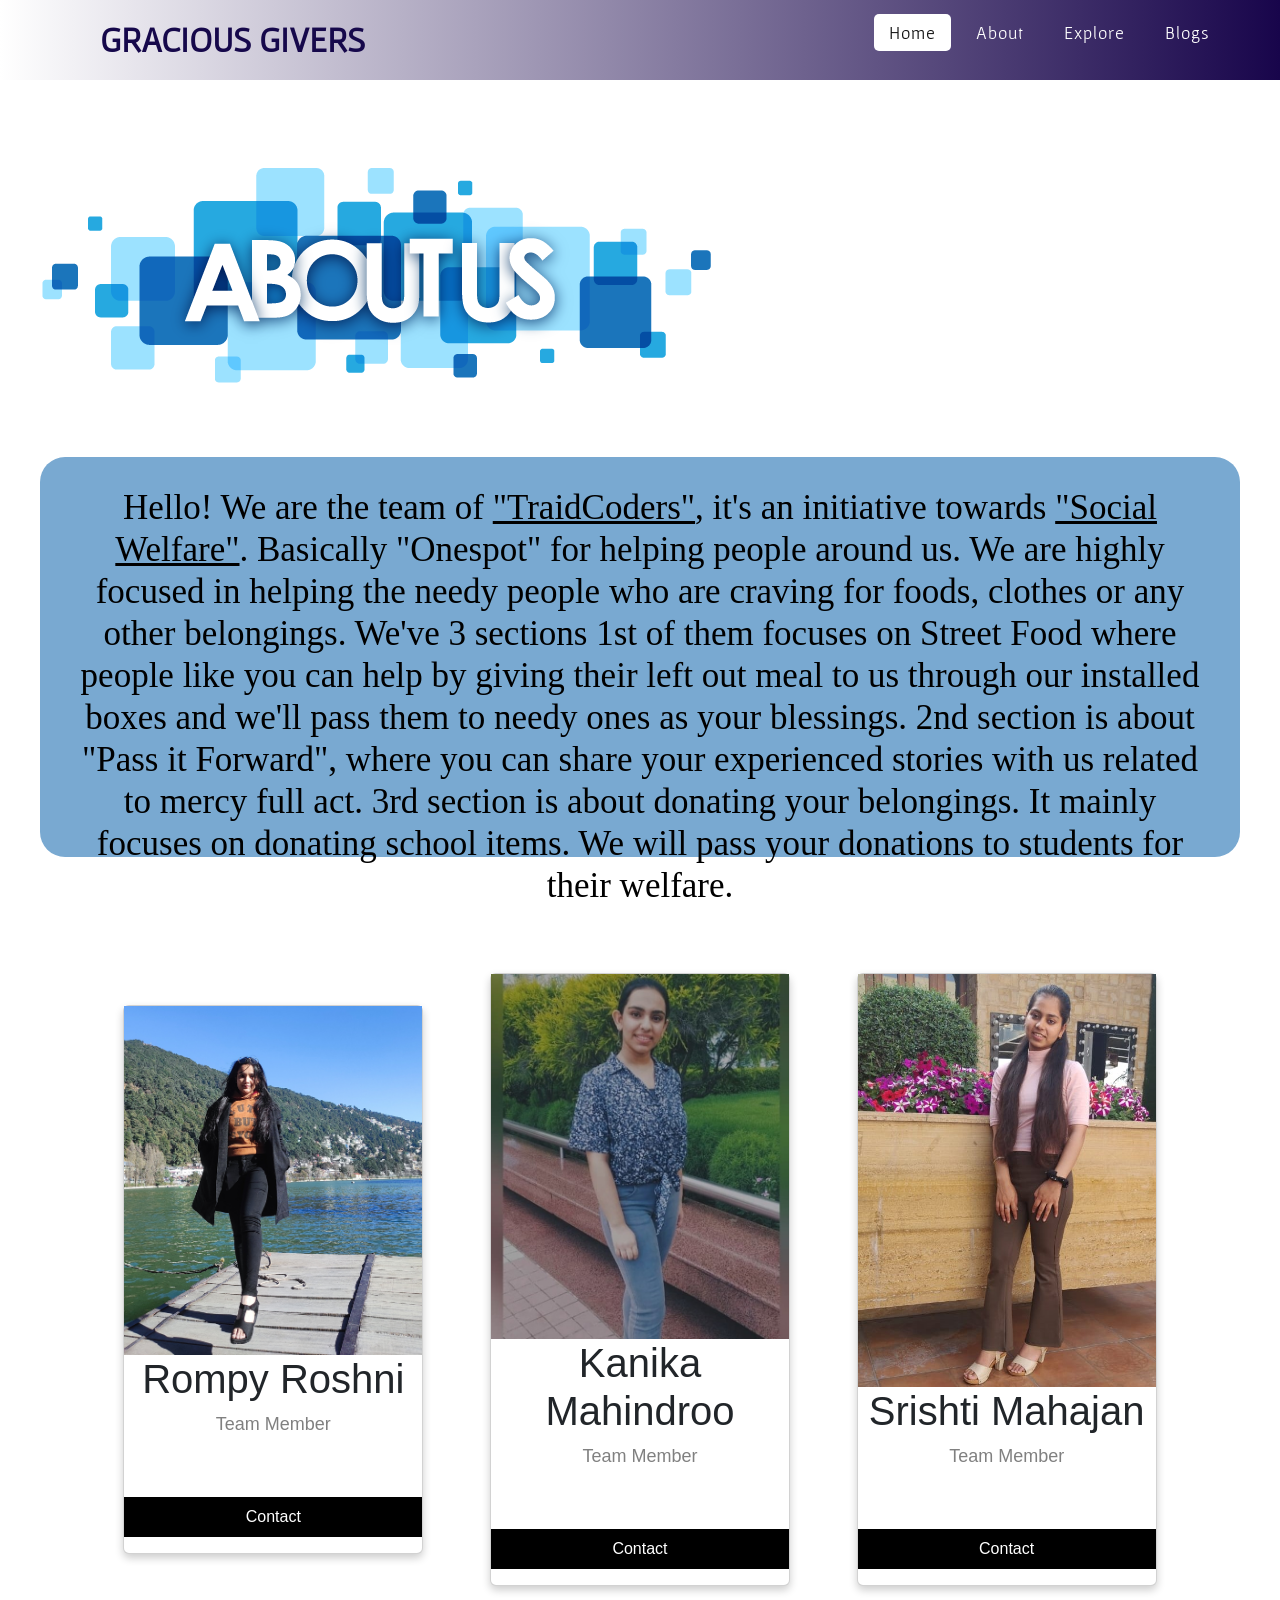
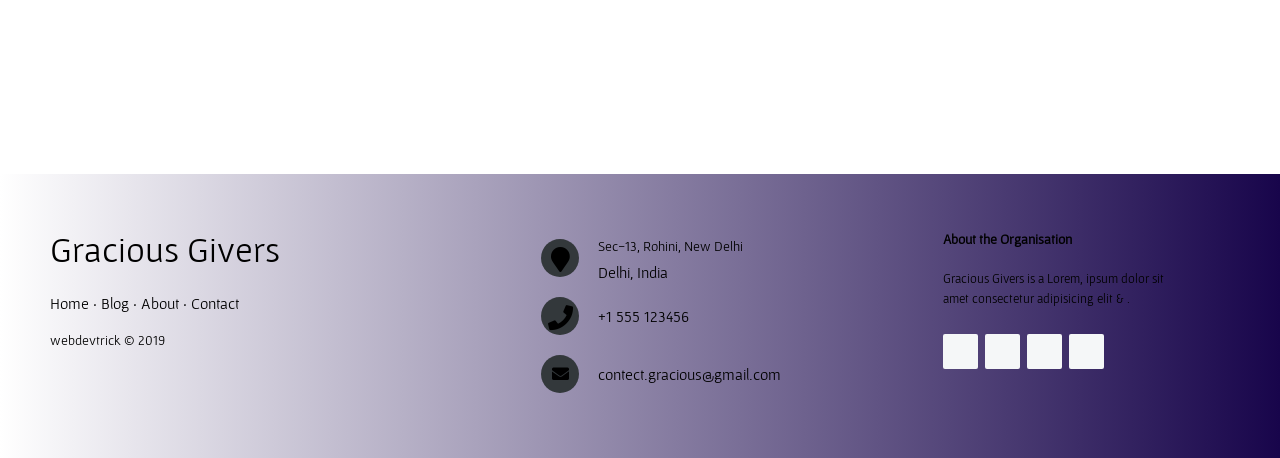
==== about.html @ 57d48c11 "Add files via upload" ====
<!DOCTYPE html>
<html lang="en">
<head>
  <meta charset="UTF-8">
  <meta name="viewport" content="width=device-width, initial-scale=1.0">
  <link rel="stylesheet" href="css/about.css">
  <link rel="stylesheet" href="css/navbar.css">
  <link rel="stylesheet" href="css/footer.css">
  <link rel="stylesheet" href="https://cdnjs.cloudflare.com/ajax/libs/font-awesome/4.7.0/css/font-awesome.min.css" />
  <link rel="stylesheet" href="https://cdnjs.cloudflare.com/ajax/libs/font-awesome/5.15.3/css/all.min.css" />

  
  <link href="https://cdn.jsdelivr.net/npm/bootstrap@5.0.0-beta3/dist/css/bootstrap.min.css" rel="stylesheet" integrity="sha384-eOJMYsd53ii+scO/bJGFsiCZc+5NDVN2yr8+0RDqr0Ql0h+rP48ckxlpbzKgwra6" crossorigin="anonymous">
  <script src="https://ajax.googleapis.com/ajax/libs/jquery/3.5.1/jquery.min.js"></script>
  <title>Gracious Givers | About Us</title>
</head>
<style>
  
   
#rcorners1 {
  border-radius: 25px;
  background: #79a9d1;
  padding: 30px; 
  width: 1200px;
  height: 400px; 
font-size:35px;  
  font-family:	Brush Script MT;
}
@media screen and (max-width:1000px){
  #rcorners1{
    border-radius: 25px;
  padding: 30px; 
  width: 450px;
  height: 800px; 
font-size: 30px;
  }
  img{
    width: 100%;
  }
}
</style>
<body>
     <nav>
	 
    <div class="logo">
      GRACIOUS GIVERS
      <!-- <img src="images/LOGO.png" alt=""> -->
    </div>
    <input type="checkbox" id="click">
    <label for="click" class="menu-btn">
      <i class="fas fa-bars"></i>
    </label>
    <ul>
      <li><a class="active" href="index.html">Home</a></li>
      <li><a href="about.html">About</a></li>
      <li><a href="#explore">Explore</a></li>
      <!-- <li><a href="#"></a></li> -->
      <li><a href="blog.html">Blogs</a></li>
    </ul>
  </nav>
  <br>
  <br>
  <img style="width:100% 100%; background-repeat: no-repeat;" src="images\about.png">
  <br>
  <br>
  
  <br>
  
  <center>
    <h3 id="rcorners1" style="text-align: center;color: rgb(0, 0, 0);">Hello! We are the team of <u>"TraidCoders"</u>, it's an initiative towards <u>"Social Welfare"</u>. Basically "Onespot" for helping people around us.
      We are highly focused in helping the needy people who are craving for foods, clothes or any other belongings.
      We've 3 sections 1st of them focuses on Street Food where people like you can help by giving their left out meal to us through our installed boxes and we'll pass them to needy ones as your blessings.
      2nd section is about "Pass it Forward", where you can share your experienced stories with us related to mercy full act.
      3rd section is about donating your belongings. It mainly focuses on donating school items. We will pass your donations to students for their welfare.
    </h3>
  </center>
  <div class="container">
    <div class="about">
      <div class="about">
          <div class="card">
              <img src="images/rompy.jpg" alt="Rompy" style="width:100%; ">
              <h1>Rompy Roshni</h1>
              <p class="title">Team Member</p>
        <!-- <p>(Admin)</p> -->
              <!-- <p>Chitkara University</p> -->
              <div style="margin: 5px 0;">
                <a href="#" class="social"><i class="fa fa-instagram"></i></a> 
                <a href="#" class="social"><i class="fa fa-twitter"></i></a>  
                <a href="#" class="social"><i class="fa fa-linkedin"></i></a>  
                <a href="#" class="social"><i class="fa fa-facebook"></i></a> 
              </div>
              <p><button>Contact</button></p>
            </div>
            <div class="card">
              <img src="images/kanika.jpg" alt="Kanika" style="width:100%;">
              <h1>Kanika Mahindroo</h1>
              <p class="title">Team Member</p>
              <!-- <p>Chitkara University</p> -->
              <div style="margin: 5px 0;">
                <a href="#" class="social"><i class="fa fa-instagram"></i></a> 
                <a href="#" class="social"><i class="fa fa-twitter"></i></a>  
                <a href="#" class="social"><i class="fa fa-linkedin"></i></a>  
                <a href="#" class="social"><i class="fa fa-facebook"></i></a> 
              </div>
              <p><button>Contact</button></p>
            </div>
            <div class="card">
              <img src="images/srishti.jpeg" alt="Srishti" style="width:100%; height:auto;">
              <h1>Srishti Mahajan</h1>
              <p class="title">Team Member</p>
              <!-- <p>Chitkara University</p> -->
              <div style="margin: 5px 0;">
                <a href="#" class="social"><i class="fa fa-instagram"></i></a> 
                <a href="#" class="social"><i class="fa fa-twitter"></i></a>  
                <a href="#" class="social"><i class="fa fa-linkedin"></i></a>  
                <a href="#" class="social"><i class="fa fa-facebook"></i></a> 
              </div>
              <p><button>Contact</button></p>
            </div>
                                           
      </div>
    </div>
  </div>
  


  
  <footer class="footer-distributed">

    <div class="footer-left">

      <h3>Gracious Givers</h3>

      <p class="footer-links">
        <a href="#">Home</a>
        ·
        <a href="#">Blog</a>
        ·
        <a href="#">About</a>
        ·
        <a href="#">Contact</a>
      </p>

      <p class="footer-company-name">webdevtrick &copy; 2019</p>
    </div>

    <div class="footer-center">

      <div>
        <i class="fa fa-map-marker"></i>
        <p><span>Sec-13, Rohini, New Delhi</span> Delhi, India</p>
      </div>

      <div>
        <i class="fa fa-phone"></i>
        <p>+1 555 123456</p>
      </div>

      <div>
        <i class="fa fa-envelope"></i>
        <p><a href="mailto:kanika.mahindroo@gmail.com">contect.gracious@gmail.com</a></p>
      </div>

    </div>

    <div class="footer-right">

      <p class="footer-company-about">
        <span>About the Organisation</span>
        Gracious Givers is a Lorem, ipsum dolor sit amet consectetur adipisicing elit &amp; .
      </p>

      <div class="footer-icons">

        <a href="#"><i class="fa fa-facebook"></i></a>
        <a href="#"><i class="fa fa-twitter"></i></a>
        <a href="#"><i class="fa fa-linkedin"></i></a>
        <a href="#"><i class="fa fa-github"></i></a>

      </div>

    </div>

  </footer>
  
  
</body>
</html>
---- css/about.css ----
body{
  overflow: scroll;
  scroll-behavior: smooth;
  background-color: #0a0908;
}

ul.header {
  list-style-type: none;
  margin: 0;
  padding: 0;
  overflow: hidden;
  background-color: black;
}

li.top-list {
  float: left;
  font-size: 20px;
  font-weight: bold;
}

li.top-list a, .dropbtn {
  display: inline-block;
  color: white;
  text-align: center;
  padding: 14px 16px;
  text-decoration: none;
}

li.top-list a:hover, .dropdown:hover .dropbtn {
  background-color: white;
  color: black;
}

li.dropdown {
  display: inline-block;
}

.dropdown-content {
  display: none;
  position: absolute;
  background-color: black;
  min-width: 160px;
  box-shadow: 0px 8px 16px 0px rgba(0,0,0,0.2);
  z-index: 1;
}

.dropdown-content a {
  color: black;
  padding: 12px 16px;
  text-decoration: none;
  display: block;
  text-align: left;
}

.dropdown-content a:hover {background-color: #f1f1f1;}

.dropdown:hover .dropdown-content {
  display: block;
}

form.example{
  width: 500px;
}
form.example input[type=search] {
  padding: 10px;
  font-size: 17px;
  border: 1px solid grey;
  float: left;
  width: 80%;
  background: #f1f1f1;
}

form.example button {
  float: left;
  width: 20%;
  padding: 10px;
  background: #2196F3;
  color: white;
  font-size: 17px;
  border: 1px solid grey;
  border-left: none;
  cursor: pointer;
}

form.example button:hover {
  background: #0b7dda;
}

form.example::after {
  content: "";
  clear: both;
  display: table;
}


.container{
  display: flex;
  flex-direction: column;
}


.card {
  box-shadow: 0 4px 8px 0 rgba(0, 0, 0, 0.2);
  max-width: 300px;
  height:auto;
  margin: auto;
  text-align: center;
  font-family: arial;
  background-color: rgb(253, 249, 253);
}
@media screen and (max-width:1000px) {
  .container{
    display: flex;
    flex-direction: row;
    /* flex-wrap: wrap; */
    /* max-width: 200px; */
  }
}

.title {
  color: grey;
  font-size: 18px;
}

button {
  border: none;
  outline: 0;
  display: inline-block;
  padding: 8px;
  color: white;
  background-color: #000;
  text-align: center;
  cursor: pointer;
  width: 100%;
  font-size: 18px;
}

.card .social{
  text-decoration: none;
  font-size: 22px;
  color: black;
}

button:hover, a:hover {
  opacity: 0.7;
}
.about{
  display: flex;
  width: 100%;
  padding: 4px;
  margin: 50px 0;
}
---- css/navbar.css ----
@import url('https://fonts.googleapis.com/css2?family=Satisfy&display=swap');
@import url('https://fonts.googleapis.com/css?family=Gafata|Montez|Averia+Sans+Libre|Vampiro+One');




/* NAVBAR CSS */


*{
  margin: 0;
  padding: 0;
  box-sizing: border-box;
  /* font-family: 'Poppins', sans-serif; */
} 
nav{
  font-family: 'Gafata';
  display: flex;
  height: 80px;
  width: 100%;
  background: linear-gradient(to right, white, rgb(24, 5, 75));
  align-items: center;
  justify-content: space-between;
  padding: 0 50px 0 100px;
  flex-wrap: wrap;
}
nav .logo{
  color: rgb(22, 8, 75);
  font-size: 35px;
  font-weight: 600;
}
nav ul{
  display: flex;
  flex-wrap: wrap;
  list-style: none;
}
nav ul li{
  margin: 0 5px;
}
nav ul li a{
  color: white;
  text-decoration: none;
  font-size: 18px;
  font-weight: 500;
  padding: 8px 15px;
  border-radius: 5px;
  letter-spacing: 1px;
  transition: all 0.3s ease;
}
nav ul li a.active,
nav ul li a:hover{
  color: #111;
  background: #fff;
}
nav .menu-btn i{
  color: #fff;
  font-size: 22px;
  cursor: pointer;
  display: none;
}
input[type="checkbox"]{
  display: none;
}
@media (max-width: 1000px){
  nav{
    padding: 0 40px 0 50px;
  }
}
@media (max-width: 920px) {
  nav .menu-btn i{
    display: block;
  }
  #click:checked ~ .menu-btn i:before{
    content: "\f00d";
  }
  nav ul{
    position: fixed;
    top: 80px;
    left: -100%;
    background: #111;
    height: 100vh;
    width: 100%;
    text-align: center;
    display: block;
    transition: all 0.3s ease;
  }
  #click:checked ~ ul{
    left: 0;
  }
  nav ul li{
    width: 100%;
    margin: 40px 0;
  }
  nav ul li a{
    width: 100%;
    margin-left: -100%;
    display: block;
    font-size: 20px;
    transition: 0.6s cubic-bezier(0.68, -0.55, 0.265, 1.55);
  }
  #click:checked ~ ul li a{
    margin-left: 0px;
  }
  nav ul li a.active,
  nav ul li a:hover{
    background: none;
    color: rgb(230, 210, 227);
  }
}

  /* NAVBAR CSS ENDS */
---- css/footer.css ----
@import url('https://fonts.googleapis.com/css2?family=Satisfy&display=swap');
@import url('https://fonts.googleapis.com/css?family=Gafata|Montez|Averia+Sans+Libre|Vampiro+One');
footer{
    /* position: fixed; */
    bottom: 0;
   }
   .footer-distributed{
    background: linear-gradient(to right, white, rgb(24, 5, 75));
    box-shadow: 0 1px 1px 0 rgba(0, 0, 0, 0.12);
    box-sizing: border-box;
    width: 100%;
    text-align: left;
    font: bold 16px;
    font-family: 'Gafata';
    
    padding: 55px 50px;
    margin-top: 80px;
   }
    
   .footer-distributed .footer-left,
   .footer-distributed .footer-center,
   .footer-distributed .footer-right{
    display: inline-block;
    vertical-align: top;
   }
    
   .footer-distributed .footer-left{
    width: 40%;
   }
    
   .footer-distributed h3{
    color:  black;
    font-weight: 500;
    font: normal 36px 'Cookie';
    font-family: 'Gafata';
    margin: 0;
   }
    
   .footer-distributed h3 span{
    color:  #5383d3;
   }
    
    
   .footer-distributed .footer-links{
    color:  black;
    margin: 20px 0 12px;
    padding: 0;
   }
    
   .footer-distributed .footer-links a{
    display:inline-block;
    line-height: 1.8;
    text-decoration: none;
    color:  inherit;
   }
    
   .footer-distributed .footer-company-name{
    color:  black;
    font-size: 14px;
    font-weight: normal;
    margin: 0;
   }
    
    
   .footer-distributed .footer-center{
    width: 35%;
   }
    
   .footer-distributed .footer-center i{
    background-color:  #33383b;
    color: black;
    font-size: 25px;
    width: 38px;
    height: 38px;
    border-radius: 50%;
    text-align: center;
    line-height: 42px;
    margin: 10px 15px;
    vertical-align: middle;
   }
    
   .footer-distributed .footer-center i.fa-envelope{
    font-size: 17px;
    line-height: 38px;
   }
    
   .footer-distributed .footer-center p{
    display: inline-block;
    color: black;
    vertical-align: middle;
    margin:0;
   }
    
   .footer-distributed .footer-center p span{
    display:block;
    font-weight: normal;
    font-size:14px;
    line-height:2;
   }
    
   .footer-distributed .footer-center p a{
    color:  black;
    text-decoration: none;;
   }
    
   .footer-distributed .footer-right{
    width: 20%;
   }
    
   .footer-distributed .footer-company-about{
    line-height: 20px;
    color: black;
    font-size: 13px;
    font-weight: normal;
    margin: 0;
   }
    
   .footer-distributed .footer-company-about span{
    display: block;
    color:  black;
    font-size: 14px;
    font-weight: bold;
    margin-bottom: 20px;
   }
    
   .footer-distributed .footer-icons{
    margin-top: 25px;
   }
    
   .footer-distributed .footer-icons a{
    display: inline-block;
    width: 35px;
    height: 35px;
    cursor: pointer;
    background-color:  #f5f7f8;
    border-radius: 2px;
    
    font-size: 20px;
    color: black;
    text-align: center;
    line-height: 35px;
    
    margin-right: 3px;
    margin-bottom: 5px;
   }
    
    
   @media (max-width: 880px) {
    
    .footer-distributed{
    font: bold 14px sans-serif;
    
    }
    
    .footer-distributed .footer-left,
    .footer-distributed .footer-center,
    .footer-distributed .footer-right{
    display: block;
    width: 100%;
    margin-bottom: 40px;
    text-align: center;
    }
    
    .footer-distributed .footer-center i{
    margin-left: 0;
    }
    .main {
    line-height: normal;
    font-size: auto;
    }
    
   }
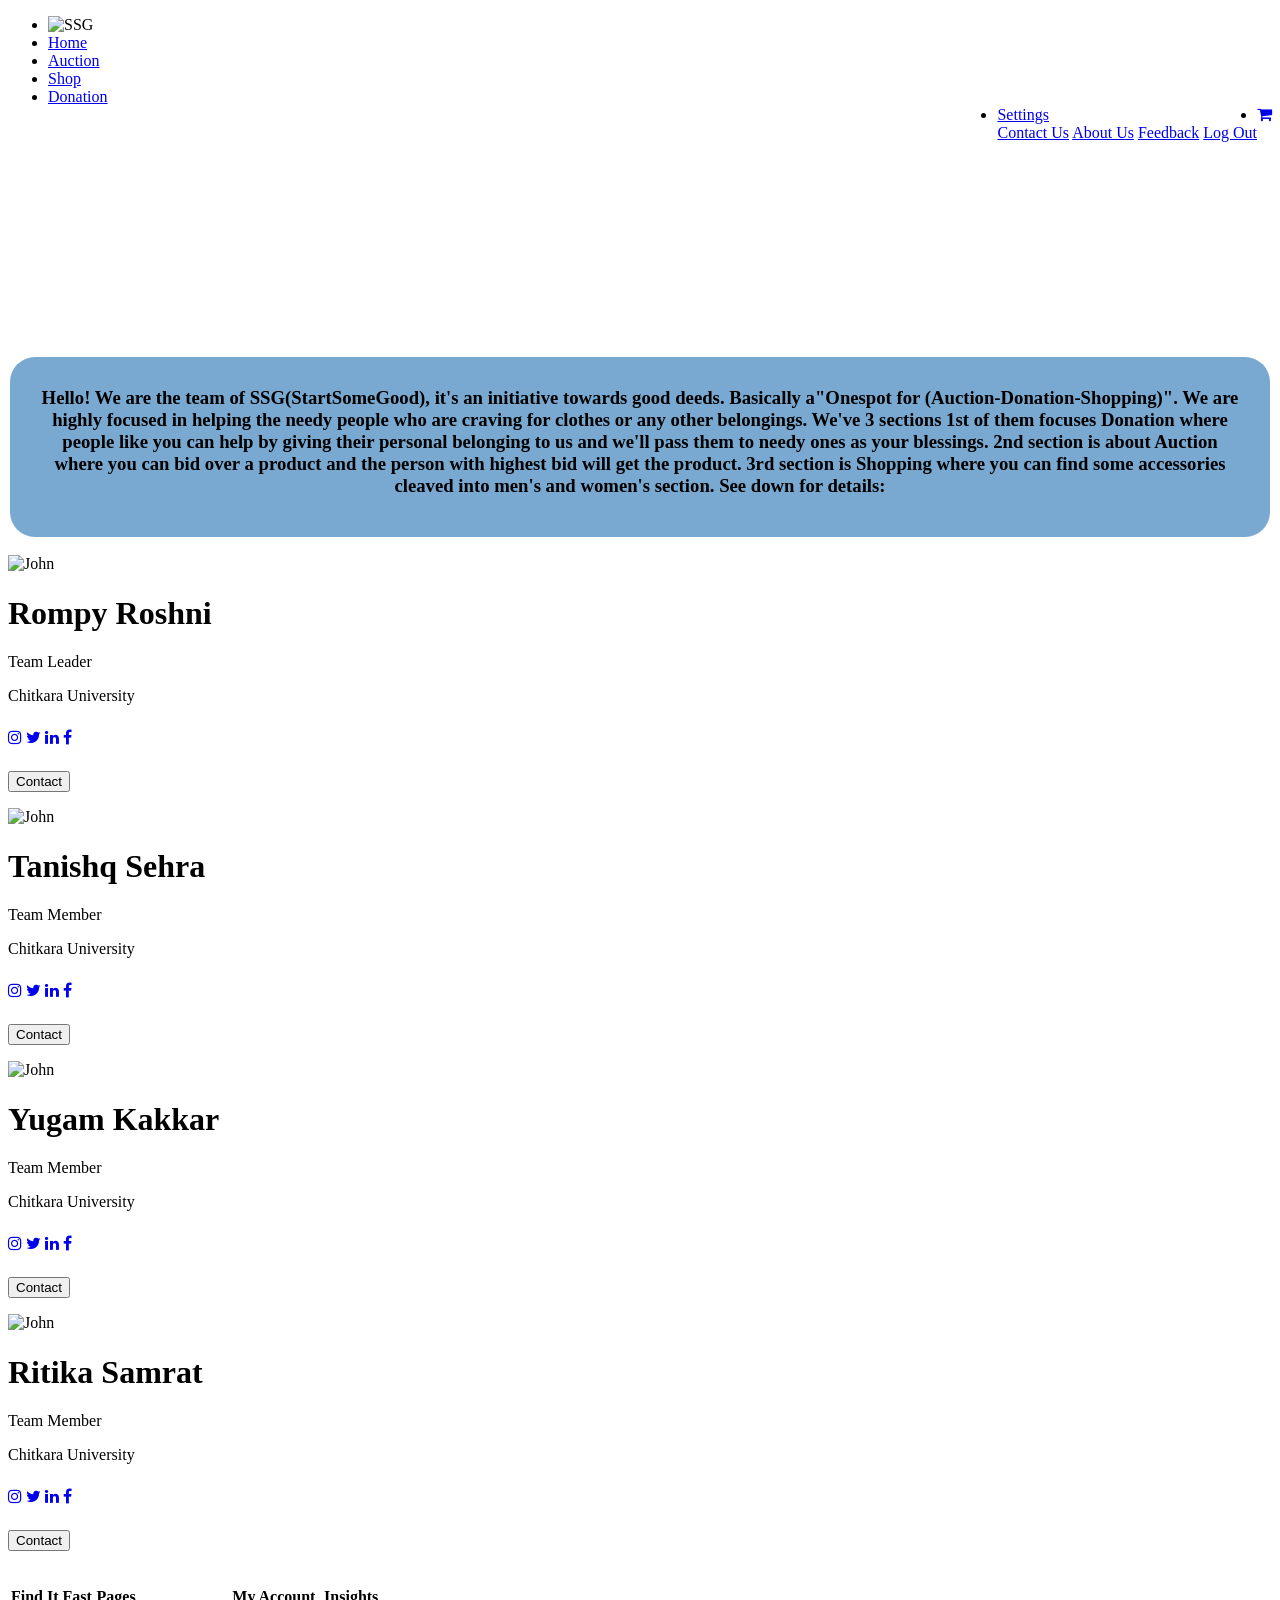
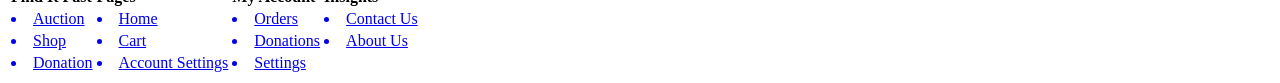
==== commit 6ea1be97: "Add files via upload" ====
--- a/about.html
+++ b/about.html
@@ -3,186 +3,160 @@
 <head>
   <meta charset="UTF-8">
   <meta name="viewport" content="width=device-width, initial-scale=1.0">
-  <link rel="stylesheet" href="css/about.css">
-  <link rel="stylesheet" href="css/navbar.css">
-  <link rel="stylesheet" href="css/footer.css">
-  <link rel="stylesheet" href="https://cdnjs.cloudflare.com/ajax/libs/font-awesome/4.7.0/css/font-awesome.min.css" />
-  <link rel="stylesheet" href="https://cdnjs.cloudflare.com/ajax/libs/font-awesome/5.15.3/css/all.min.css" />
-
-  
-  <link href="https://cdn.jsdelivr.net/npm/bootstrap@5.0.0-beta3/dist/css/bootstrap.min.css" rel="stylesheet" integrity="sha384-eOJMYsd53ii+scO/bJGFsiCZc+5NDVN2yr8+0RDqr0Ql0h+rP48ckxlpbzKgwra6" crossorigin="anonymous">
-  <script src="https://ajax.googleapis.com/ajax/libs/jquery/3.5.1/jquery.min.js"></script>
-  <title>Gracious Givers | About Us</title>
+  <link rel="stylesheet" href="assets/css/about.css">
+  <link rel="stylesheet" href="https://cdnjs.cloudflare.com/ajax/libs/font-awesome/4.7.0/css/font-awesome.min.css">
+  <title>About Us</title>
 </head>
 <style>
-  
+  .forim{
+    background-image: url("assets/images/about.png");
+    width:100% 100%;
+    background-repeat: no-repeat;
+  }
    
 #rcorners1 {
   border-radius: 25px;
   background: #79a9d1;
   padding: 30px; 
   width: 1200px;
-  height: 400px; 
-font-size:35px;  
-  font-family:	Brush Script MT;
-}
-@media screen and (max-width:1000px){
-  #rcorners1{
-    border-radius: 25px;
-  padding: 30px; 
-  width: 450px;
-  height: 800px; 
-font-size: 30px;
-  }
-  img{
-    width: 100%;
-  }
+  height: 120px;  
 }
 </style>
 <body>
-     <nav>
-	 
-    <div class="logo">
-      GRACIOUS GIVERS
-      <!-- <img src="images/LOGO.png" alt=""> -->
-    </div>
-    <input type="checkbox" id="click">
-    <label for="click" class="menu-btn">
-      <i class="fas fa-bars"></i>
-    </label>
-    <ul>
-      <li><a class="active" href="index.html">Home</a></li>
-      <li><a href="about.html">About</a></li>
-      <li><a href="#explore">Explore</a></li>
-      <!-- <li><a href="#"></a></li> -->
-      <li><a href="blog.html">Blogs</a></li>
-    </ul>
-  </nav>
+  <div class="forim">
+    <header>
+      <ul class="header">
+        <li class="top-list"><div class="logo"><img src="heart.png" alt="SSG" class="logo"></div></li>
+          <li class="top-list"><a href="home.html">Home</a></li>
+          <li class="top-list"><a href="auction.html">Auction</a></li>
+          <li class="top-list"><a href="Sale.html">Shop</a></li>
+          <li class="top-list"><a href="donations.html">Donation</a></li>
+          <!-- <li class="top-list" style="float: right;"><a href="#"><img src="home assets/images/shopping-cart.png" alt="shopping-cart"></a></li> -->
+          <li class="top-list" style="float: right;"><a href="#"><i class="fa fa-shopping-cart" aria-hidden="true"></i></a></li>
+          <li class="dropdown top-list" style="float: right;">
+            <a href="#" class="dropbtn">Settings</a>
+            <div class="dropdown-content">
+              <a href="contactus.html">Contact Us</a>
+              <a href="about.html">About Us</a>
+              <a href="feedback.html">Feedback</a>
+              <a href="index.html">Log Out</a>
+            </div>
+          </li>
+        </ul>
+  </header>
   <br>
   <br>
-  <img style="width:100% 100%; background-repeat: no-repeat;" src="images\about.png">
+  <br>
+  <br>
+  <br>
+  
+  <br>
+  
+  <br>
+  <br>
+  <br>
   <br>
   <br>
   
   <br>
   
   <center>
-    <h3 id="rcorners1" style="text-align: center;color: rgb(0, 0, 0);">Hello! We are the team of <u>"TraidCoders"</u>, it's an initiative towards <u>"Social Welfare"</u>. Basically "Onespot" for helping people around us.
-      We are highly focused in helping the needy people who are craving for foods, clothes or any other belongings.
-      We've 3 sections 1st of them focuses on Street Food where people like you can help by giving their left out meal to us through our installed boxes and we'll pass them to needy ones as your blessings.
-      2nd section is about "Pass it Forward", where you can share your experienced stories with us related to mercy full act.
-      3rd section is about donating your belongings. It mainly focuses on donating school items. We will pass your donations to students for their welfare.
-    </h3>
+    <h3 id="rcorners1" style="text-align: center;color: rgb(0, 0, 0);">Hello! We are the team of SSG(StartSomeGood), it's an initiative towards good deeds. Basically a"Onespot for (Auction-Donation-Shopping)".
+      We are highly focused in helping the needy people who are craving for clothes or any other belongings.
+      We've 3 sections 1st of them focuses Donation where people like you can help by giving their personal belonging to us and we'll pass them to needy ones as your blessings.
+      2nd section is about Auction where you can bid over a product and the person with highest bid will get the product.
+      3rd section is Shopping where you can find some accessories cleaved into men's and women's section.
+      See down for details:</h3>
   </center>
-  <div class="container">
+  <div class="about">
     <div class="about">
-      <div class="about">
+        <div class="card">
+            <img src="assets/images/rompy.jpeg" alt="John" style="width:100%">
+            <h1>Rompy Roshni</h1>
+            <p class="title">Team Leader</p>
+            <p>Chitkara University</p>
+            <div style="margin: 24px 0;">
+              <a href="#" class="social"><i class="fa fa-instagram"></i></a> 
+              <a href="#" class="social"><i class="fa fa-twitter"></i></a>  
+              <a href="#" class="social"><i class="fa fa-linkedin"></i></a>  
+              <a href="#" class="social"><i class="fa fa-facebook"></i></a> 
+            </div>
+            <p><button>Contact</button></p>
+          </div>
           <div class="card">
-              <img src="images/rompy.jpg" alt="Rompy" style="width:100%; ">
-              <h1>Rompy Roshni</h1>
-              <p class="title">Team Member</p>
-        <!-- <p>(Admin)</p> -->
-              <!-- <p>Chitkara University</p> -->
-              <div style="margin: 5px 0;">
-                <a href="#" class="social"><i class="fa fa-instagram"></i></a> 
-                <a href="#" class="social"><i class="fa fa-twitter"></i></a>  
-                <a href="#" class="social"><i class="fa fa-linkedin"></i></a>  
-                <a href="#" class="social"><i class="fa fa-facebook"></i></a> 
-              </div>
-              <p><button>Contact</button></p>
+            <img src="assets/images/tan.JPG" alt="John" style="width:100%">
+            <h1>Tanishq Sehra</h1>
+            <p class="title">Team Member</p>
+            <p>Chitkara University</p>
+            <div style="margin: 24px 0;">
+              <a href="#" class="social"><i class="fa fa-instagram"></i></a> 
+              <a href="#" class="social"><i class="fa fa-twitter"></i></a>  
+              <a href="#" class="social"><i class="fa fa-linkedin"></i></a>  
+              <a href="#" class="social"><i class="fa fa-facebook"></i></a> 
             </div>
-            <div class="card">
-              <img src="images/kanika.jpg" alt="Kanika" style="width:100%;">
-              <h1>Kanika Mahindroo</h1>
-              <p class="title">Team Member</p>
-              <!-- <p>Chitkara University</p> -->
-              <div style="margin: 5px 0;">
-                <a href="#" class="social"><i class="fa fa-instagram"></i></a> 
-                <a href="#" class="social"><i class="fa fa-twitter"></i></a>  
-                <a href="#" class="social"><i class="fa fa-linkedin"></i></a>  
-                <a href="#" class="social"><i class="fa fa-facebook"></i></a> 
-              </div>
-              <p><button>Contact</button></p>
+            <p><button>Contact</button></p>
+          </div>
+          <div class="card">
+            <img src="assets/images/yug.JPG" alt="John" style="width:100%">
+            <h1>Yugam Kakkar</h1>
+            <p class="title">Team Member</p>
+            <p>Chitkara University</p>
+            <div style="margin: 24px 0;">
+              <a href="#" class="social"><i class="fa fa-instagram"></i></a> 
+              <a href="#" class="social"><i class="fa fa-twitter"></i></a>  
+              <a href="#" class="social"><i class="fa fa-linkedin"></i></a>  
+              <a href="#" class="social"><i class="fa fa-facebook"></i></a> 
             </div>
-            <div class="card">
-              <img src="images/srishti.jpeg" alt="Srishti" style="width:100%; height:auto;">
-              <h1>Srishti Mahajan</h1>
-              <p class="title">Team Member</p>
-              <!-- <p>Chitkara University</p> -->
-              <div style="margin: 5px 0;">
-                <a href="#" class="social"><i class="fa fa-instagram"></i></a> 
-                <a href="#" class="social"><i class="fa fa-twitter"></i></a>  
-                <a href="#" class="social"><i class="fa fa-linkedin"></i></a>  
-                <a href="#" class="social"><i class="fa fa-facebook"></i></a> 
-              </div>
-              <p><button>Contact</button></p>
+            <p><button>Contact</button></p>
+          </div>
+          <div class="card">
+            <img src="assets/images/ritika.jpg" alt="John" style="width:100%">
+            <h1>Ritika Samrat</h1>
+            <p class="title">Team Member</p>
+            <p>Chitkara University</p>
+            <div style="margin: 24px 0;">
+              <a href="#" class="social"><i class="fa fa-instagram"></i></a> 
+              <a href="#" class="social"><i class="fa fa-twitter"></i></a>  
+              <a href="#" class="social"><i class="fa fa-linkedin"></i></a>  
+              <a href="#" class="social"><i class="fa fa-facebook"></i></a> 
             </div>
-                                           
-      </div>
+            <p><button>Contact</button></p>
+          </div>                                    
     </div>
   </div>
-  
 
 
-  
-  <footer class="footer-distributed">
-
-    <div class="footer-left">
-
-      <h3>Gracious Givers</h3>
-
-      <p class="footer-links">
-        <a href="#">Home</a>
-        ·
-        <a href="#">Blog</a>
-        ·
-        <a href="#">About</a>
-        ·
-        <a href="#">Contact</a>
-      </p>
-
-      <p class="footer-company-name">webdevtrick &copy; 2019</p>
-    </div>
-
-    <div class="footer-center">
-
-      <div>
-        <i class="fa fa-map-marker"></i>
-        <p><span>Sec-13, Rohini, New Delhi</span> Delhi, India</p>
-      </div>
-
-      <div>
-        <i class="fa fa-phone"></i>
-        <p>+1 555 123456</p>
-      </div>
-
-      <div>
-        <i class="fa fa-envelope"></i>
-        <p><a href="mailto:kanika.mahindroo@gmail.com">contect.gracious@gmail.com</a></p>
-      </div>
-
-    </div>
-
-    <div class="footer-right">
-
-      <p class="footer-company-about">
-        <span>About the Organisation</span>
-        Gracious Givers is a Lorem, ipsum dolor sit amet consectetur adipisicing elit &amp; .
-      </p>
-
-      <div class="footer-icons">
-
-        <a href="#"><i class="fa fa-facebook"></i></a>
-        <a href="#"><i class="fa fa-twitter"></i></a>
-        <a href="#"><i class="fa fa-linkedin"></i></a>
-        <a href="#"><i class="fa fa-github"></i></a>
-
-      </div>
-
-    </div>
-
-  </footer>
-  
-  
+  <div class="footer">
+    <table class="foot-nav">
+      <thead>
+        <tr style="text-align:left">
+          <th>Find It Fast</th>
+          <th>Pages</th>
+          <th>My Account</th>
+          <th>Insights</th>
+        </tr>
+      </thead><br>
+      <tbody>
+        <tr style="text-align:left">
+          <td><a href="auction.html" class="footer-a"><li>Auction</li></a></td>
+          <td><a href="home.html" class="footer-a"><li>Home</li></a></td>
+          <td><a href="#" class="footer-a"><li>Orders</li></a></td>
+          <td><a href="contactus.html" class="footer-a"><li>Contact Us</li></a></td>
+        </tr>
+        <tr style="text-align:left">
+          <td><a href="Sale.html" class="footer-a"><li>Shop</li></a></td>
+          <td><a href="#" class="footer-a"><li>Cart</li></a></td>
+          <td><a href="#" class="footer-a"><li>Donations</li></a></td>
+          <td><a href="about.html" class="footer-a"><li>About Us</li></a></td>
+        </tr>
+        <tr style="text-align:left">
+          <td><a href="donations.html" class="footer-a"><li>Donation</li></a></td>
+          <td><a href="#" class="footer-a"><li>Account Settings</li></a></td>
+          <td><a href="#" class="footer-a"><li>Settings</li></a></td>
+          <td></td>
+        </tr>
+      </tbody>
+    </table>
+  </div>
 </body>
 </html>
